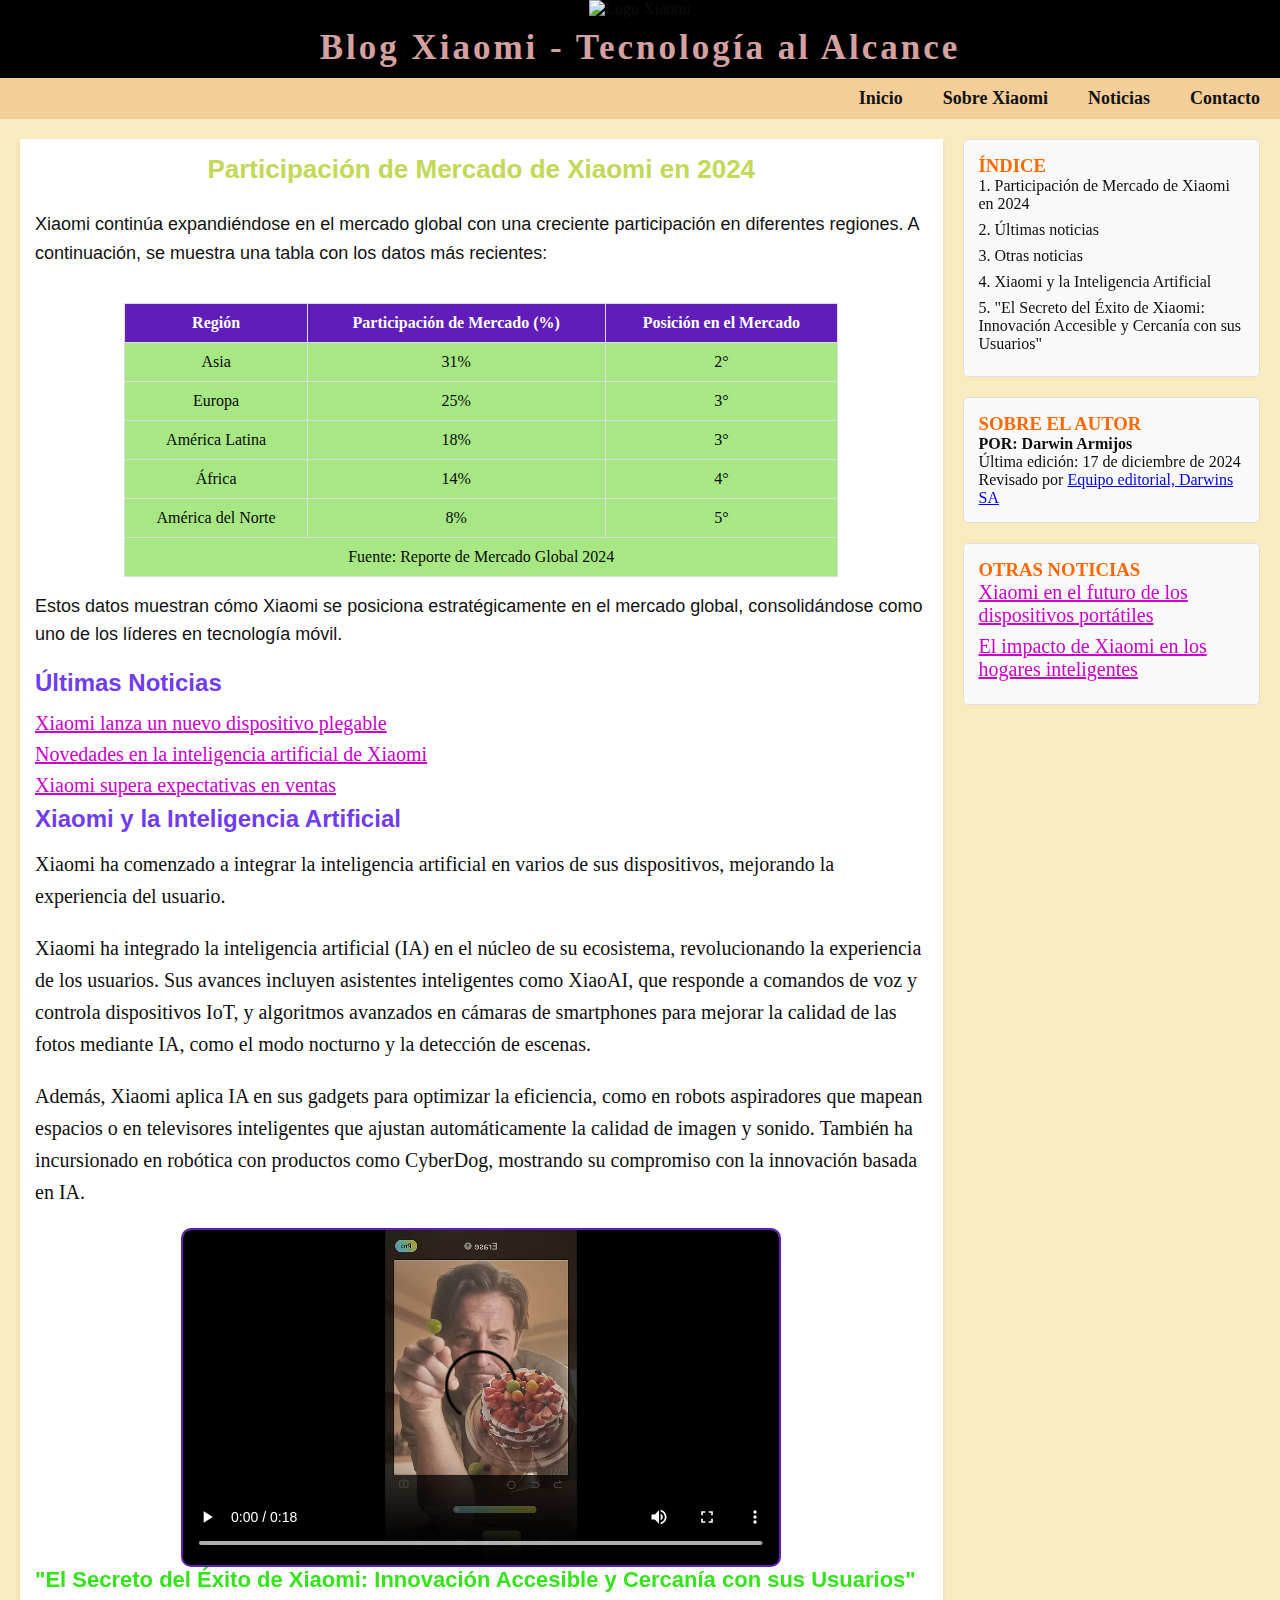
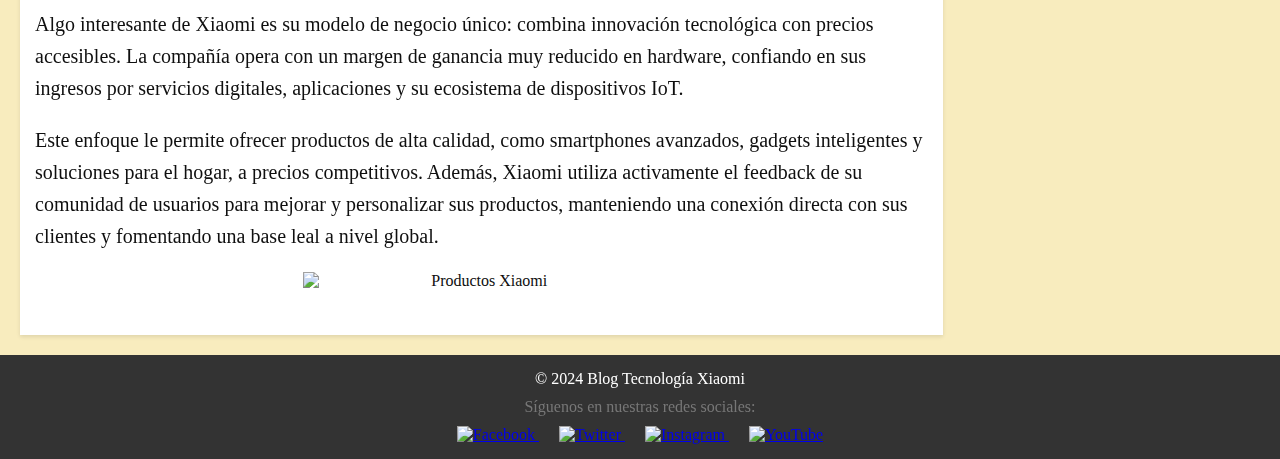
==== paginassecundarias/NoticiasXiaomi.html @ f63f3979 "Cambios realizados CSS y HTML" ====
<!DOCTYPE html>
<html lang="es">
<head>
    <meta charset="UTF-8">
    <meta name="viewport" content="width=device-width, initial-scale=1.0">
    <title>Noticias Xiaomi</title>
    <link rel="stylesheet" href="../hojaEstilos/estilos.css">
</head>
<body>
    <header>
        <img src="../imagenesblog/logoxiaomi.jpg" alt="Logo Xiaomi" class="logo">
        <span class="titulo-header">Blog Xiaomi - Tecnología al Alcance</span>
        <nav>
            <ul class="menu">
                <li><a href="../index.html" class="menu-item">Inicio</a></li>
                <li><a href="SobreXiaomi.html" class="menu-item">Sobre Xiaomi</a></li>
                <li><a href="NoticiasXiaomi.html" class="menu-item">Noticias</a></li>
                <li><a href="ContactosXiaomi.html" class="menu-item">Contacto</a></li>
            </ul>
        </nav>
    </header>

    <main class="contenedor">
        <section class="contenido">
        <section class="introduccion">
        <h2 class="titulo-secundario">Participación de Mercado de Xiaomi en 2024</h2>
        <p class="parrafo-hist">Xiaomi continúa expandiéndose en el mercado global con una creciente participación en diferentes regiones. A continuación, se muestra una tabla con los datos más recientes:</p>
        
        <div class="container">
            <table>
            <thead>
                <tr>
                    <th>Región</th>
                    <th>Participación de Mercado (%)</th>
                    <th>Posición en el Mercado</th>
                </tr>
            </thead>
            <tbody>
                <tr>
                    <td>Asia</td>
                    <td>31%</td>
                    <td>2°</td>
                </tr>
                <tr>
                    <td>Europa</td>
                    <td>25%</td>
                    <td>3°</td>
                </tr>
                <tr>
                    <td>América Latina</td>
                    <td>18%</td>
                    <td>3°</td>
                </tr>
                <tr>
                    <td>África</td>
                    <td>14%</td>
                    <td>4°</td>
                </tr>
                <tr>
                    <td>América del Norte</td>
                    <td>8%</td>
                    <td>5°</td>
                </tr>
            </tbody>
            <tfoot>
                <tr>
                    <td colspan="3">Fuente: Reporte de Mercado Global 2024</td>
                </tr>
            </tfoot>
        </table>
    </div>
        <p class="parrafo-hist">Estos datos muestran cómo Xiaomi se posiciona estratégicamente en el mercado global, consolidándose como uno de los líderes en tecnología móvil.</p>
        <section>
            <h3 class="titulo-tres">Últimas Noticias</h3>
            <ol class="lista-enlaces">
                <li><a href="https://lavoz.digital/2024/07/21/xiaomi-presenta-sus-nuevos-plegables-mix-flip-y-mix-fold-4/" class="enlace" target="_blank">Xiaomi lanza un nuevo dispositivo plegable</a></li>
                <li><a href="https://www.elespanol.com/elandroidelibre/noticias-y-novedades/20241013/xiaomi-integrando-inteligencia-artificial-productos-colaboracion-google/889911155_0.html" class="enlace" target="_blank">Novedades en la inteligencia artificial de Xiaomi</a></li>
                <li><a href="https://portalinnova.cl/xiaomi-supera-estimaciones-de-ingresos-en-el-tercer-trimestre-de-2024/" class="enlace" target="_blank">Xiaomi supera expectativas en ventas</a></li>
            </ol>
        </section>
        <article>
            <h3 class="titulo-tres">Xiaomi y la Inteligencia Artificial</h3>
            <p class="parrafo-secundario">Xiaomi ha comenzado a integrar la inteligencia artificial en varios de sus dispositivos, mejorando la experiencia del usuario.</p>
            <P class="parrafo-secundario">Xiaomi ha integrado la inteligencia artificial (IA) en el núcleo de su ecosistema, revolucionando la experiencia de los usuarios. Sus avances incluyen asistentes inteligentes como XiaoAI, que responde a comandos de voz y controla dispositivos IoT, y algoritmos avanzados en cámaras de smartphones para mejorar la calidad de las fotos mediante IA, como el modo nocturno y la detección de escenas.</P>
            <P class="parrafo-secundario">Además, Xiaomi aplica IA en sus gadgets para optimizar la eficiencia, como en robots aspiradores que mapean espacios o en televisores inteligentes que ajustan automáticamente la calidad de imagen y sonido. También ha incursionado en robótica con productos como CyberDog, mostrando su compromiso con la innovación basada en IA.</P>
        </article>
        <section class="video-container">
            <video controls class="video">
                <source src="../videos/Advanced AI on Xiaomi 14T Series.mp4" type="video/mp4">
            </video>
        </section>
        <article>
            <h4 class="titulo-cuatro">"El Secreto del Éxito de Xiaomi: Innovación Accesible y Cercanía con sus Usuarios"</h4>
            <p class="parrafo-secundario">Algo interesante de Xiaomi es su modelo de negocio único: combina innovación tecnológica con precios accesibles. La compañía opera con un margen de ganancia muy reducido en hardware, confiando en sus ingresos por servicios digitales, aplicaciones y su ecosistema de dispositivos IoT.</p>
            <P class="parrafo-secundario">Este enfoque le permite ofrecer productos de alta calidad, como smartphones avanzados, gadgets inteligentes y soluciones para el hogar, a precios competitivos. Además, Xiaomi utiliza activamente el feedback de su comunidad de usuarios para mejorar y personalizar sus productos, manteniendo una conexión directa con sus clientes y fomentando una base leal a nivel global. </P>
            <img src="../imagenesblog/bestxiaomiproducts.com_.png" alt="Productos Xiaomi" class="imagen-principal">
        </article>
    </section>
</section>
    <aside class="barra-lateral">
        <div class="indice">
            <h3>ÍNDICE</h3>
            <ul>
                <li>1. Participación de Mercado de Xiaomi en 2024</li>
                <li>2. Últimas noticias</li>
                <li>3. Otras noticias</li>
                <li>4. Xiaomi y la Inteligencia Artificial</li>
                <li>5. "El Secreto del Éxito de Xiaomi: Innovación Accesible y Cercanía con sus Usuarios"</li>
                
            </ul>
        </div>

        <div class="autor">
            <h3>SOBRE EL AUTOR</h3>
            <p><strong>POR: Darwin Armijos</strong></p>
            <p>Última edición: 17 de diciembre de 2024</p>
            <p>Revisado por <a href="#">Equipo editorial, Darwins SA</a></p>
        </div>
        <div class="Noticias">
            <h3>OTRAS NOTICIAS</h3>
            <ul class="lista-enlaces">
                <li><a href="https://www.xiaomiadictos.com/redmi-book-16-2025-la-vuelta-de-los-portatiles-xiaomi-ya-esta-aqui-y-pinta-muy-bien/" class="enlace" target="_blank">Xiaomi en el futuro de los dispositivos portátiles</a></li>
                <li><a href="https://iccsi.com.ar/dispositivos-inteligentes-xiaomi/" class="enlace" target="_blank">El impacto de Xiaomi en los hogares inteligentes</a></li>
            </ul>
        </div>
    </aside>
    </main>

    <footer class="pie-pagina">
        <p class="texto-footer">&copy; 2024 Blog Tecnología Xiaomi</p>
        <div class="redes-sociales">
            <p class="parrafo-footer">Síguenos en nuestras redes sociales:</p>
            <a href="https://www.facebook.com/Xiaomi" class="icono-footer" target="_blank">
                <img src="../imagenesblog/facebook-logo-png-3.png" alt="Facebook">
            </a>
            <a href="https://twitter.com/Xiaomi" class="icono-dos-footer" target="_blank">
                <img src="../imagenesblog/twitter-x-logo-png-9.png" alt="Twitter">
            </a>
            <a href="https://www.instagram.com/xiaomi" class="icono-tres-footer" target="_blank">
                <img src="../imagenesblog/instagram-icone-icon.png" alt="Instagram">
            </a>
            <a href="https://www.youtube.com/user/Xiaomi" class="icono-cuatro-footer" target="_blank">
                <img src="../imagenesblog/youtube-logo-icone.png" alt="YouTube">
            </a>
        </div>
    </footer>
</body>
</html>
---- hojaEstilos/estilos.css ----
* {
    margin: 0;
    padding: 0;
    box-sizing: border-box;
}

body {
    font-family: 'Georgia', 'Times New Roman', Times, serif;
    background-color: #f0f0f0; 
    color: #0e0e0e; 
}


header {
    background-color: #000; 
    padding: 0px 0;
    text-align: center;
}

header .logo {
    width: 300px;
    height: auto;
}

header .titulo-header {
    color: rgb(213, 160, 160);
    font-size: 35px;
    font-weight: bold;
    letter-spacing: 3px;
    display: block;
    margin-top: 10px;
}


.menu {
    display: flex;
    justify-content: right;
    list-style-type: none;
    padding: 10px 0;
    background-color: #f4ce99;
    margin-top: 10px;
}

.menu-item {
    margin: 0 20px;
    color: rgb(18, 18, 18);
    text-decoration: none;
    font-size: 18px;
    font-weight: bold;
}

.menu-item:hover {
    text-decoration: underline;
}


main {
    padding: 30px;
    background-color: #f8ecbe; /* Fondo blanco para el contenido */
}

.contenedor {
    display: flex;
    justify-content: space-between;
    align-items: flex-start;
    padding: 20px;
    gap: 20px;
}

.contenido {
    flex: 3;
    background-color: #fff;
    padding: 15px;
    box-shadow: 0 2px 4px rgba(0, 0, 0, 0.1);
}
.video-container {
    display: flex;
    justify-content: center; 
    align-items: center; 
}

.video {
    width: 80%; 
    max-width: 600px; 
    height: auto; 
    border: 2px solid #611dba; 
    border-radius: 10px; 
}

.container {
    display: flex;
    justify-content: center; 
    align-items: center; 
}

table {
    width: 80%;
    border-collapse: collapse;
    margin: 15px 0;
    text-align: center;
}

th, td {
    padding: 10px;
    border: 1px solid #ddd;
    text-align: center;
}

th {
    background-color: #611dba;
    color: white;
}

td {
    background-color: #a7e884;
    color: rgb(9, 9, 9);
}

.barra-lateral {
    flex: 1;
    display: flex;
    flex-direction: column;
    gap: 20px;
}

.barra-lateral .indice,
.barra-lateral .autor,
.informacion, 
.Noticias{
    background-color: #f9f9f9;
    padding: 15px;
    border: 1px solid #ddd;
    border-radius: 5px;
}

.barra-lateral h3 {
    color: #ff6700;
}

.barra-lateral ul {
    padding: 0;
    list-style: none;
}

.barra-lateral ul li {
    margin-bottom: 8px;
}

.introduccion, .productos, .novedades, .articulos {
    margin-bottom: 30px;
}

.titulo-secundario {
    font-family: 'Segoe UI', Tahoma, Geneva, Verdana, sans-serif;
    font-size: 26px;
    color: #c2d856;
    margin-bottom: 25px;
    text-align: center;
}
.titulo-tres{
    font-family: 'Segoe UI', Tahoma, Geneva, Verdana, sans-serif;
    font-size: 24px;
    color: #6f3ded;
    margin-bottom: 15px;
    text-align: left;
}
.titulo-cuatro{
    font-family: 'Segoe UI', Tahoma, Geneva, Verdana, sans-serif;
    font-size: 22px;
    color: #33e518;
    margin-bottom: 15px;
    text-align: left;
}
.titulo-cinco{
    font-family: 'Segoe UI', Tahoma, Geneva, Verdana, sans-serif;
    font-size: 20px;
    color: #5109fa;
    margin-bottom: 15px;
    text-align: left;
}
.titulo-seis{
    font-family: 'Segoe UI', Tahoma, Geneva, Verdana, sans-serif;
    font-size: 18px;
    color: #335556;
    margin-bottom: 15px;
    text-align: left;
}

.parrafo-introduccion {
    font-family: 'Times New Roman', Times, serif, sans-serif;
    font-size: 30px;
    line-height: 1.6;
    color: #242323;
    margin-bottom: 20px;
    text-align: right;
}
.parrafo-secundario{
    font-family: 'Times New Roman', Times, serif, sans-serif;
    font-size: 20px;
    line-height: 1.6;
    color: #0f0f0f;
    margin-bottom: 20px;
    text-align: left;

}
.parrafo-tres{
    font-family: 'Verdana', sans-serif;
    font-size: 18px;
    line-height: 1.6;
    color: #131212;
    margin-bottom: 20px;
    text-align: center;
}

.parrafo-footer {
    font-family: 'Times New Roman', serif;
    font-size: 16px;
    color: #777;
    margin-bottom: 10px;
}
.parrafo-hist {
    font-family:'Gill Sans', 'Gill Sans MT', Calibri, 'Trebuchet MS', sans-serif;
    font-size: 18px;
    line-height: 1.6;
    color: #131212;
    margin-bottom: 20px;
    text-align:left;
}


.lista-productos, .lista-enlaces {
    list-style-type: none;
    padding-left: 0;
}

.lista-productos li, .lista-enlaces li {
    font-size: 20px;
    margin-bottom: 8px;
}
.lista-productos, .producto-nombre{
    font-size: 20px;
    margin-bottom: 8px;
    color: #2e283b;
    text-decoration: underline;

}

.lista-enlaces li a {
    color: #cc00cc;
}

.lista-enlaces li a:hover {
    text-decoration: underline;
}

.lista-gadgets, .gadgets{
    font-size: 20px;
    margin-bottom: 8px;
    color: #070707;
    font-family:'Times New Roman', Times, serif;
}
.lista-gadgets, .gadgets{
    list-style-type: none;
    padding-left: 0;
}


.lista-smartphones, .name-p{
    list-style-type: none;
    padding-left: 0;
}

.lista-smartphones, .name-p {
    font-size: 20px;
    margin-bottom: 8px;
    text-decoration: underline;
}

.lista-smartphones, .name-p {
    color: #262529;
}



.imagen-principal  {
    max-width: 40%;
    height: auto;
    margin-top: 20px;
    text-align: center;
    display: flex;
    margin: 0 auto;
}
.imagen-secundaria{
    max-width: 100%;
    height: auto;
    margin-top: 20px;
    text-align: center;
    display: flex;
    margin: 0 auto;
}
.form-contacto {
    display: flex;
    flex-direction: column;
    gap: 15px;
}

.form-contacto label {
    font-weight: bold;
    color: #0b0b0b;
}

.form-contacto input, 
.form-contacto textarea, 
.form-contacto select {
    width: 100%;
    padding: 10px;
    border: 1px solid #1bd44f;
    border-radius: 5px;
    transition: all 0.3s ease;
    font-size: 1rem;
}

.form-contacto input:focus, 
.form-contacto textarea:focus, 
.form-contacto select:focus {
    border-color: #611dba;
    box-shadow: 0 0 5px rgba(97, 29, 186, 0.5);
    outline: none;
}

.form-contacto input[type="submit"] {
    background-color: #30bd17;
    color: #fff;
    border: none;
    cursor: pointer;
    font-size: 1rem;
    padding: 10px 20px;
    border-radius: 5px;
    transition: background-color 0.3s ease;
}

.form-contacto input[type="submit"]:hover {
    background-color: #3b17d7;
}


@media (max-width: 768px) {
    .contenido {
        flex-direction: column;
        align-items: stretch;
    }
}

.pie-pagina {
    background-color: #333; 
    color: white;
    text-align: center;
    padding: 15px 0;
    margin-top: 40 px;
}

.texto-footer {
    font-size: 16px;
    margin-bottom: 10px;
}

.icono-footer {
    width: 10%;
    height: auto;
    margin: 0 10px;
}

.icono-footer img {
    width: 2.5%;
}

.icono-dos-footer {
    width: 10%;
    height: auto;
    margin: 0 10px;
}

.icono-dos-footer img {
    width: 2.4%;
}
.icono-tres-footer {
    width: 10%;
    height: auto;
    margin: 0 10px;
}

.icono-tres-footer img {
    width: 2.4%;
}
.icono-cuatro-footer {
    width: 10%;
    height: auto;
    margin: 0 10px;
}

.icono-cuatro-footer img {
    width: 2.8%;
}
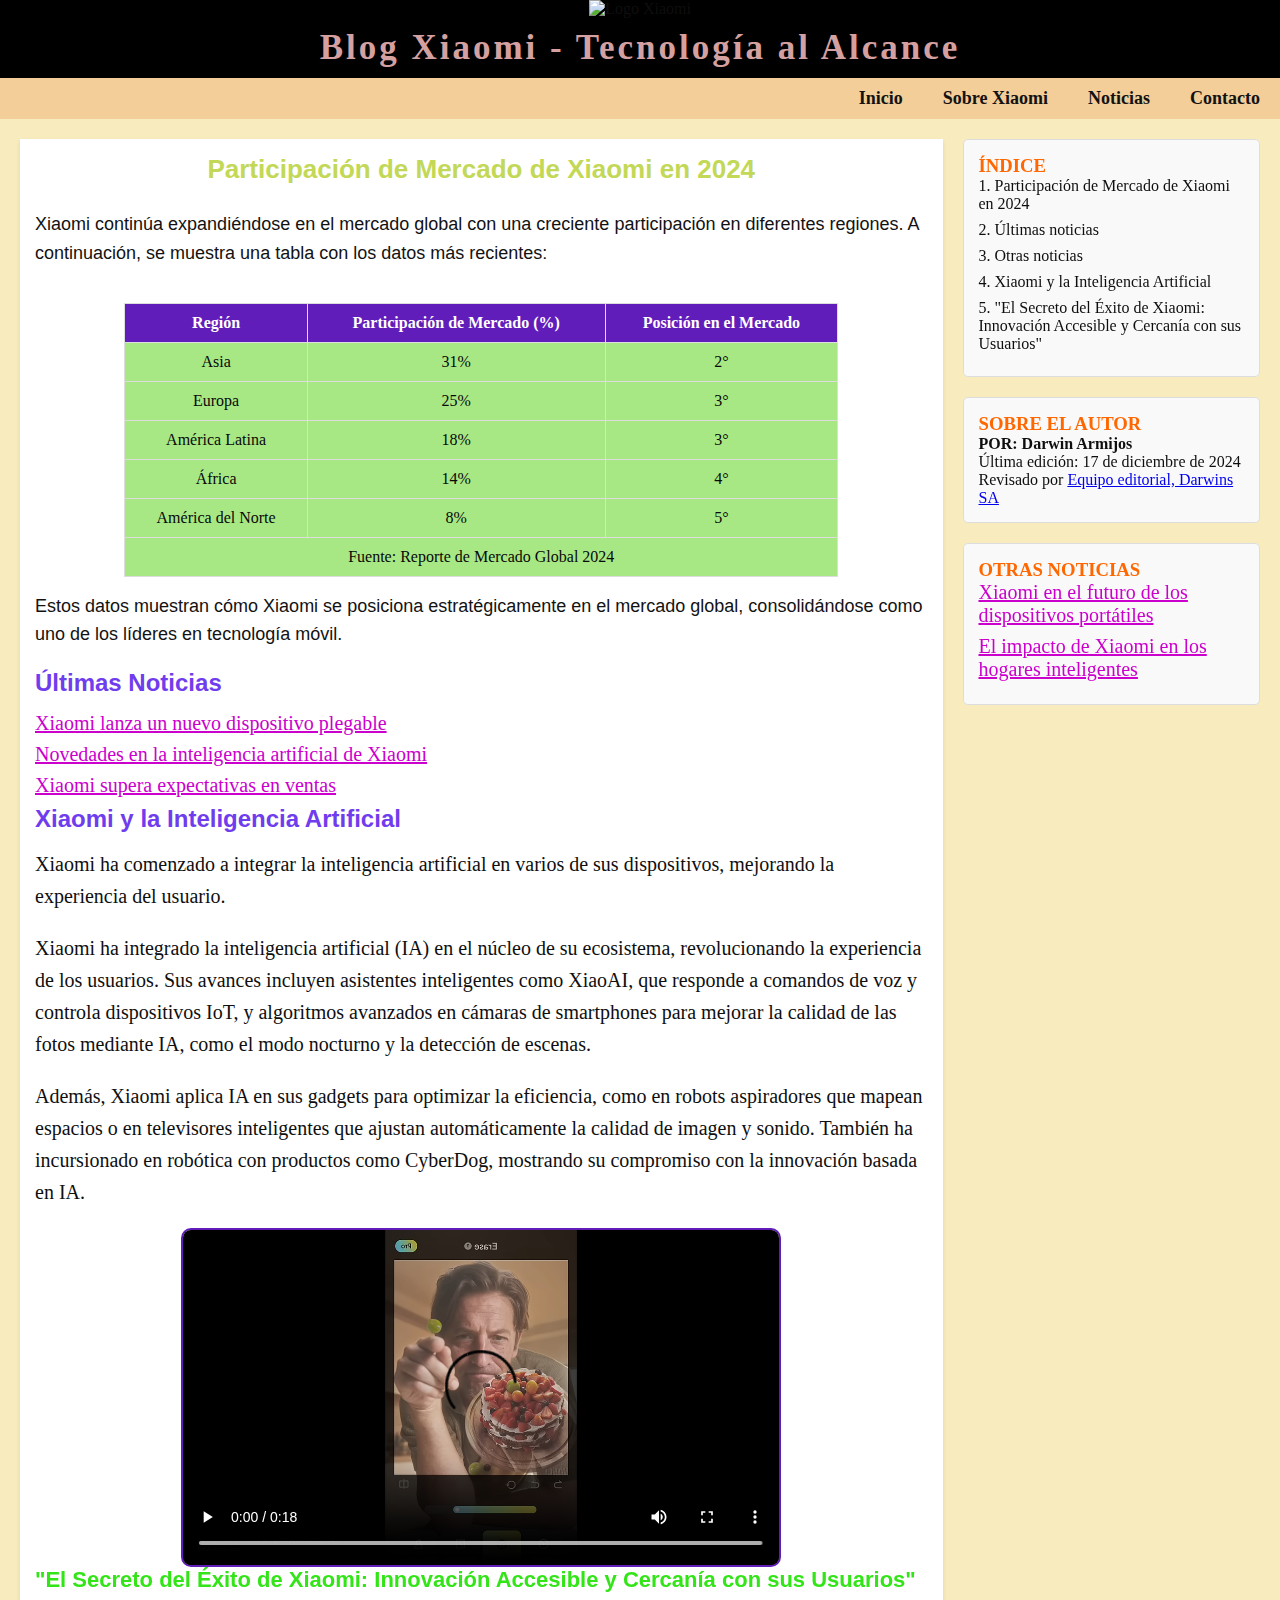
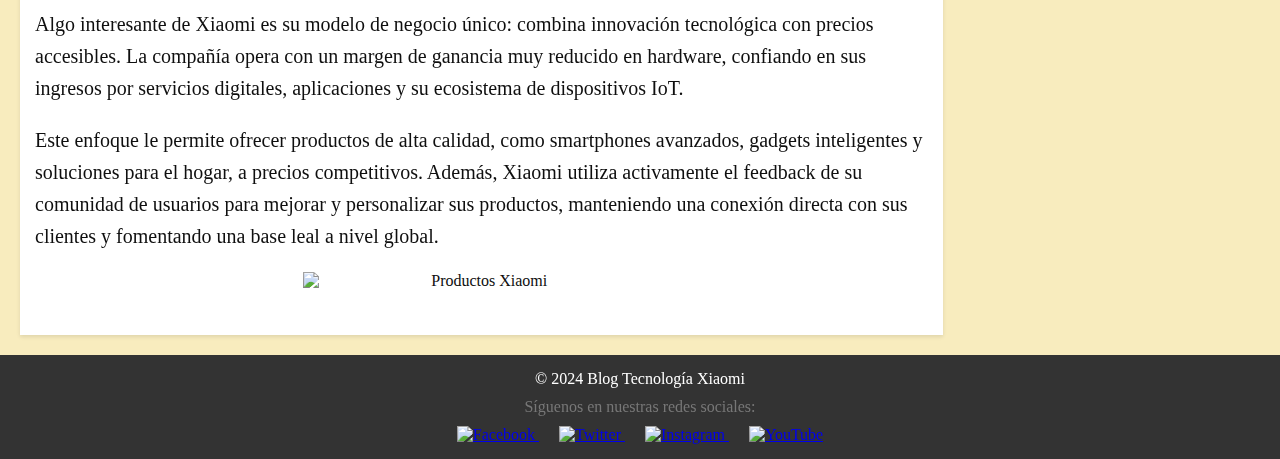
==== commit 4b013038: "Correción de sintaxis de todas las paginas y hoja de estilos Css" ====
--- a/paginassecundarias/NoticiasXiaomi.html
+++ b/paginassecundarias/NoticiasXiaomi.html
@@ -21,7 +21,7 @@
     </header>
 
     <main class="contenedor">
-        <section class="contenido">
+        <div class="contenido">
         <section class="introduccion">
         <h2 class="titulo-secundario">Participación de Mercado de Xiaomi en 2024</h2>
         <p class="parrafo-hist">Xiaomi continúa expandiéndose en el mercado global con una creciente participación en diferentes regiones. A continuación, se muestra una tabla con los datos más recientes:</p>
@@ -84,11 +84,11 @@
             <P class="parrafo-secundario">Xiaomi ha integrado la inteligencia artificial (IA) en el núcleo de su ecosistema, revolucionando la experiencia de los usuarios. Sus avances incluyen asistentes inteligentes como XiaoAI, que responde a comandos de voz y controla dispositivos IoT, y algoritmos avanzados en cámaras de smartphones para mejorar la calidad de las fotos mediante IA, como el modo nocturno y la detección de escenas.</P>
             <P class="parrafo-secundario">Además, Xiaomi aplica IA en sus gadgets para optimizar la eficiencia, como en robots aspiradores que mapean espacios o en televisores inteligentes que ajustan automáticamente la calidad de imagen y sonido. También ha incursionado en robótica con productos como CyberDog, mostrando su compromiso con la innovación basada en IA.</P>
         </article>
-        <section class="video-container">
+        <div class="video-container">
             <video controls class="video">
-                <source src="../videos/Advanced AI on Xiaomi 14T Series.mp4" type="video/mp4">
+                <source src="../videos/Advanced%20AI%20on%20Xiaomi%2014T%20Series.mp4" type="video/mp4">
             </video>
-        </section>
+        </div>
         <article>
             <h4 class="titulo-cuatro">"El Secreto del Éxito de Xiaomi: Innovación Accesible y Cercanía con sus Usuarios"</h4>
             <p class="parrafo-secundario">Algo interesante de Xiaomi es su modelo de negocio único: combina innovación tecnológica con precios accesibles. La compañía opera con un margen de ganancia muy reducido en hardware, confiando en sus ingresos por servicios digitales, aplicaciones y su ecosistema de dispositivos IoT.</p>
@@ -96,7 +96,7 @@
             <img src="../imagenesblog/bestxiaomiproducts.com_.png" alt="Productos Xiaomi" class="imagen-principal">
         </article>
     </section>
-</section>
+</div>
     <aside class="barra-lateral">
         <div class="indice">
             <h3>ÍNDICE</h3>
--- a/hojaEstilos/estilos.css
+++ b/hojaEstilos/estilos.css
@@ -357,7 +357,7 @@
     color: white;
     text-align: center;
     padding: 15px 0;
-    margin-top: 40 px;
+    margin-top: 0px;
 }
 
 .texto-footer {
